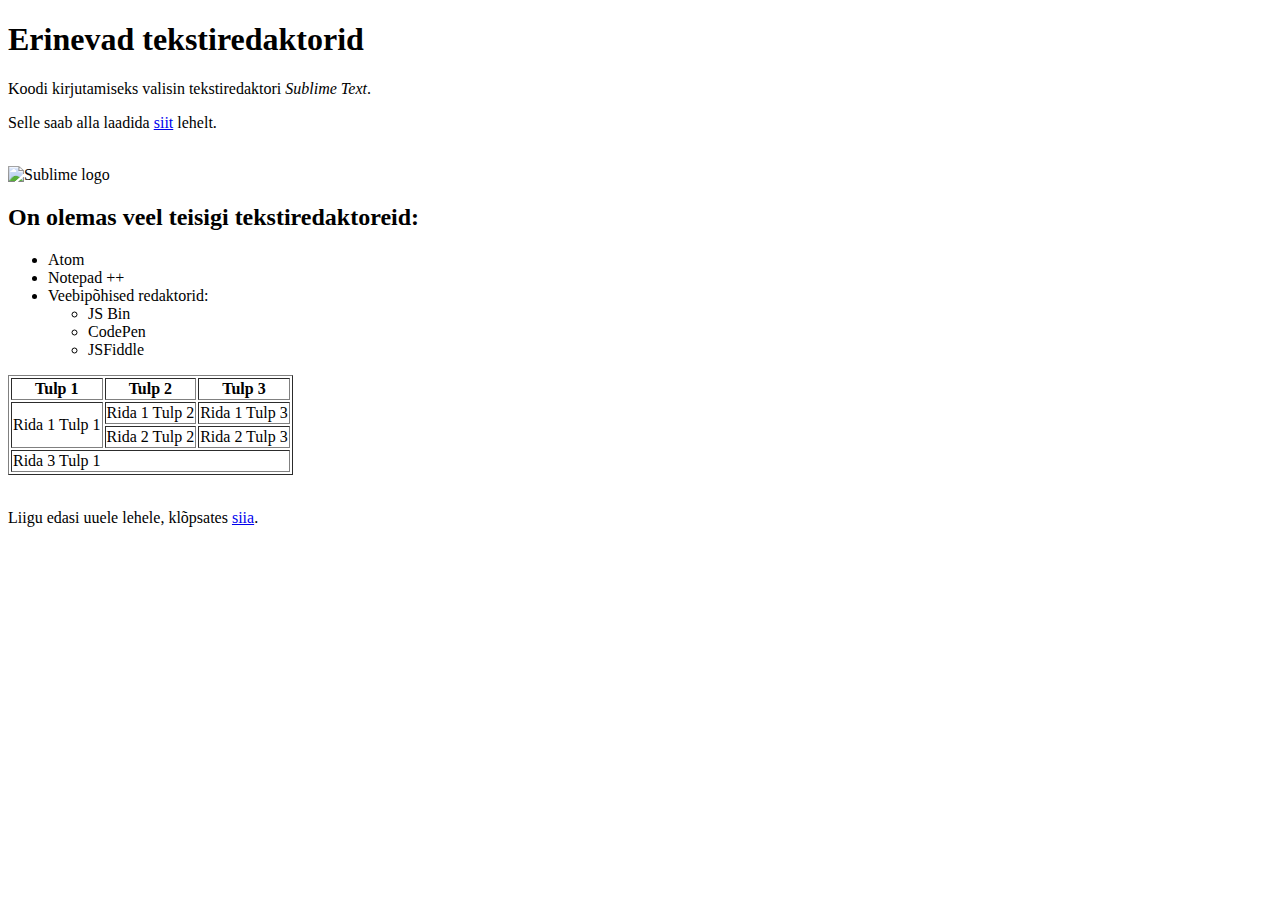
==== index.html @ e7032a9f "123" ====
<!DOCTYPE html>
<html>
<head>
<title>Tekstiredaktorid</title>
</head>
<body>

	<h1>Erinevad tekstiredaktorid</h1>
	<p>Koodi kirjutamiseks valisin tekstiredaktori <i>Sublime Text</i>.</p>
	<p>Selle saab alla laadida <a href="https://www.sublimetext.com/" target="_blank">siit</a> lehelt.</p>
	<br />
	<img
		src="https://cdn.iconscout.com/icon/free/png-256/sublime-439588.png"
		alt="Sublime logo"
	/>

	<h2>On olemas veel teisigi tekstiredaktoreid: </h2>
	<ul>
		<li>Atom</li>
		<li>Notepad ++</li>
		<li>Veebipõhised redaktorid:</li>
			<ul>
				<li>JS Bin</li>
				<li>CodePen</li>
				<li>JSFiddle</li>
			</ul>
	</ul>

	<table border = "1">
        <tr>
            <th>Tulp 1</th>
            <th>Tulp 2</th>
            <th>Tulp 3</th>
        </tr>
        <tr>
            <td rowspan = "2">Rida 1 Tulp 1</td>
            <td>Rida 1 Tulp 2</td>
            <td>Rida 1 Tulp 3</td>
        </tr>
        <tr>
            <td>Rida 2 Tulp 2</td>
            <td>Rida 2 Tulp 3</td>
        </tr>
        <tr>
            <td colspan = "3">Rida 3 Tulp 1</td>
        </tr>
    </table>

    <br />

    <p>Liigu edasi uuele lehele, klõpsates <a href="./uus_leht.html">siia</a>.</p>

</body>
</html>
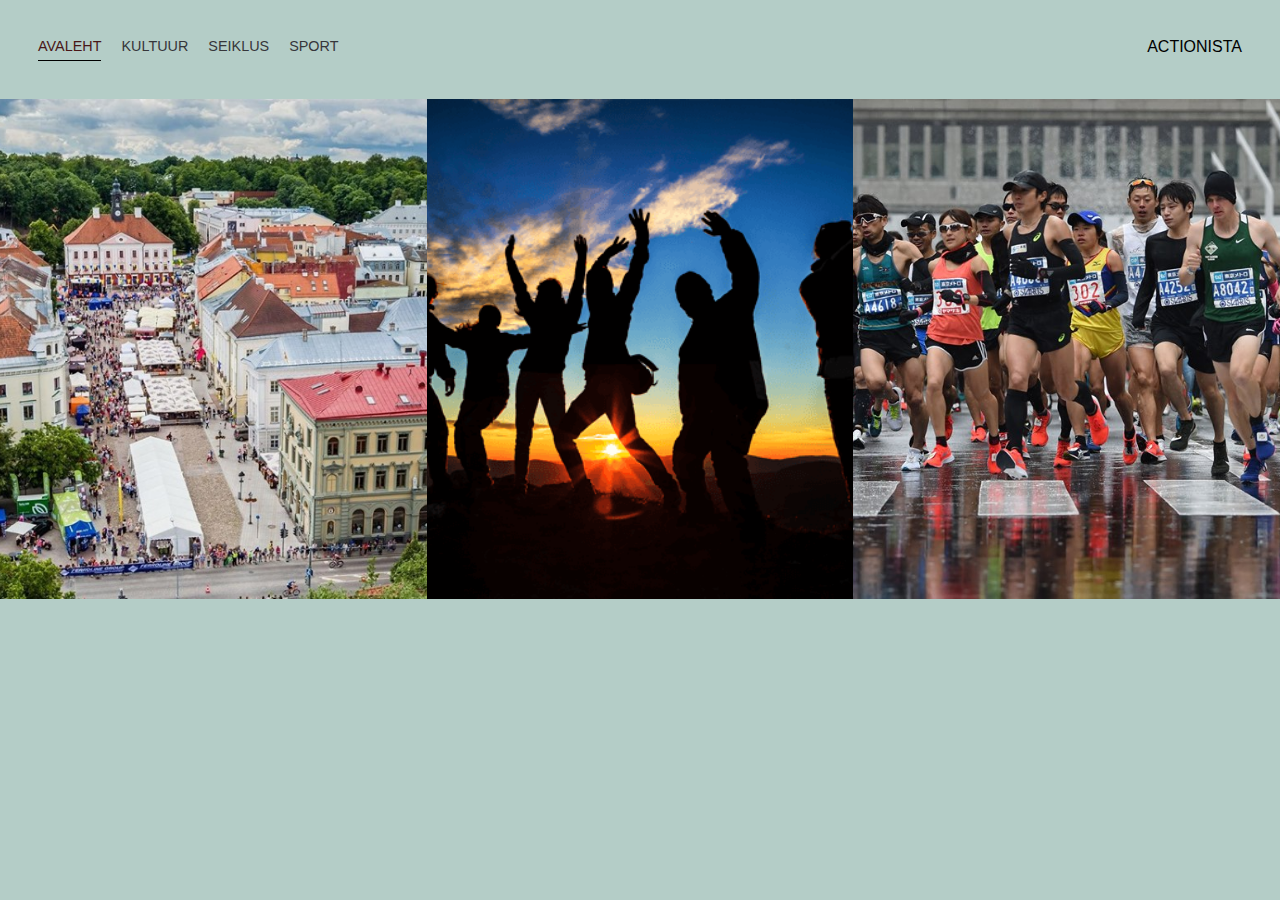
==== commit aed9ac0b: "korrastan kaustasid" ====
--- a/index.html
+++ b/index.html
@@ -1,54 +1,90 @@
 <!DOCTYPE html>
-<html>
+<html lang='et'>
+
 <head>
-<title>Tekstiredaktorid</title>
+  <meta charset='UTF-8'>
+  <title>ACTIONISTA</title>
+  <link href="https://fonts.googleapis.com/css?family=Lato" rel="stylesheet">
+  <link rel="stylesheet" href="styles.css">
 </head>
+
 <body>
+  <div class="container">
+    <div class="navi_ymbris">
+      <div class="vasask_pool">
+        <div class="navi_linkide_ymbris navi_link_aktiivne">
+          <a href="index.html">Avaleht</a>
+        </div>
 
-	<h1>Erinevad tekstiredaktorid</h1>
-	<p>Koodi kirjutamiseks valisin tekstiredaktori <i>Sublime Text</i>.</p>
-	<p>Selle saab alla laadida <a href="https://www.sublimetext.com/" target="_blank">siit</a> lehelt.</p>
-	<br />
-	<img
-		src="https://cdn.iconscout.com/icon/free/png-256/sublime-439588.png"
-		alt="Sublime logo"
-	/>
+        <div class="navi_linkide_ymbris">
+          <a href="kultuur.html">Kultuur</a>
+        </div>
 
-	<h2>On olemas veel teisigi tekstiredaktoreid: </h2>
-	<ul>
-		<li>Atom</li>
-		<li>Notepad ++</li>
-		<li>Veebipõhised redaktorid:</li>
-			<ul>
-				<li>JS Bin</li>
-				<li>CodePen</li>
-				<li>JSFiddle</li>
-			</ul>
-	</ul>
+        <div class="navi_linkide_ymbris">
+          <a href="Seiklus.html">Seiklus</a>
+        </div>
 
-	<table border = "1">
-        <tr>
-            <th>Tulp 1</th>
-            <th>Tulp 2</th>
-            <th>Tulp 3</th>
-        </tr>
-        <tr>
-            <td rowspan = "2">Rida 1 Tulp 1</td>
-            <td>Rida 1 Tulp 2</td>
-            <td>Rida 1 Tulp 3</td>
-        </tr>
-        <tr>
-            <td>Rida 2 Tulp 2</td>
-            <td>Rida 2 Tulp 3</td>
-        </tr>
-        <tr>
-            <td colspan = "3">Rida 3 Tulp 1</td>
-        </tr>
-    </table>
+        <div class="navi_linkide_ymbris">
+          <a href="sport.html">Sport</a>
+        </div>
 
-    <br />
+      </div>
+      <div class="parem_pool">
+        <div class="brand">
+          ACTIONISTA
+        </div>
+      </div>
+  </div>
 
-    <p>Liigu edasi uuele lehele, klõpsates <a href="./uus_leht.html">siia</a>.</p>
+    
+    </div>
+    <div class="sisu_ymbris">
+      <div class="avalehe_elementide_ymbris">
+        <div class="avalehe_elemendi_ymbris">
+          <div class="avalehe-img-background" style="background-image:url(images/kultuur.jpg)"></div>
+          <a href="kultuur.html">
+          <div class="pildi_teksti_ymbris">
+            <div class="subtitle">Avasta üliõpilaslinnas peituvaid kultuurirajatisi.</div>
+          </div>
+          </a>
+        </div>
 
+        <div class="avalehe_elemendi_ymbris"> 
+          <div class="avalehe-img-background" style="background-image:url(images/seiklus.png)"></div>
+          <a href="Seiklus.html">
+          <div class="pildi_teksti_ymbris">
+            <div class="subtitle">Elu on seiklus. Tutvu põnevate tegevustega.</div>
+          </div>
+          </a>
+        </div>
+
+        <div class="avalehe_elemendi_ymbris">
+          <div class="avalehe-img-background" style="background-image:url(images/sport.jpg)"></div>
+          <a href="sport.html">
+          <div class="pildi_teksti_ymbris">
+            <div class="subtitle">Tartu  linna ja Tartumaa sportimisvõimalused.</div>
+            </div>
+          </a>
+          </div>
+        </div>
+    </div>
+
+
+<script>
+  const avaleheItems = document.querySelectorAll('.avalehe_elemendi_ymbris');
+
+  avaleheItems.forEach(avaleheItem => {
+    avaleheItem.addEventListener('mouseover', () => {
+      console.log(avaleheItem.childNodes[1].classList)
+      avaleheItem.childNodes[1].classList.add('image-blur');
+    });
+
+    avaleheItem.addEventListener('mouseout', () => {
+      console.log(avaleheItem.childNodes[1].classList)
+      avaleheItem.childNodes[1].classList.remove('image-blur');
+    });
+  });
+
+</script>
 </body>
-</html>
+</html>--- a/styles.css
+++ b/styles.css
@@ -0,0 +1,122 @@
+body {
+  font-family: "Roboto", sans-serif;
+  margin: 0px;
+  background-color: rgb(180, 205, 199);
+}
+
+.container {
+  display: grid;
+  grid-template-columns: 1fr;
+}
+
+.navi_ymbris {
+  display: flex;
+  justify-content: space-between;
+  padding: 38px;
+}
+
+.vasask_pool {
+  display: flex;
+}
+
+.navi_ymbris > .vasask_pool > div {
+  margin-right: 20px;
+  text-transform: uppercase;
+  font-size: 0.9rem;
+}
+
+.navi_linkide_ymbris {
+  height: 22px;
+  border-bottom: 1px solid transparent;
+  transition: border-bottom 0.5s;
+}
+
+.navi_link_aktiivne {
+  border-bottom: 1px solid black;
+}
+
+.navi_link_aktiivne a {
+  color: rgb(73, 23, 23) !important;
+}
+
+.navi_linkide_ymbris a {
+  color: hsl(240, 3%, 22%);
+  text-decoration: none;
+  transition: color 0.5s;
+}
+
+.navi_linkide_ymbris:hover {
+  border-bottom: 1px solid black;
+}
+
+.navi_linkide_ymbris a:hover {
+  color: rgb(0, 0, 0);
+}
+
+.avalehe_elementide_ymbris {
+  display: grid;
+  grid-template-columns: 1fr 1fr 1fr;
+}
+
+.avalehe_elemendi_ymbris {
+  position: relative;
+}
+
+.avalehe-img-background {
+  background-size: cover;
+  background-position: center;
+  background-repeat: no-repeat;
+  height: 500px;
+  width: 100%;
+}
+
+.pildi_teksti_ymbris {
+  position: absolute;
+  top: 0;
+  display: flex;
+  flex-direction: column;
+  justify-content: center;
+  align-items: center;
+  height: 100%;
+  text-align: center;
+  padding-left: 100px;
+  padding-right: 100px;
+}
+
+.pildi_teksti_ymbris .subtitle {
+  transition: 1s;
+  color: transparent;
+}
+
+.image-blur {
+  transition: 1s;
+  filter: brightness(10%);
+}
+
+.pildi_teksti_ymbris:hover .subtitle {
+  color: lightseagreen;
+  font-weight: 600;
+}
+
+.kahe_tulba_sisu_ymbris {
+  display: grid;
+  grid-template-columns: 1fr 1fr;
+}
+
+.vahelehtede_pildi_ymbris img {
+  width: 100%;
+}
+
+.vahelehe-sisu_ymbris {
+  padding: 30px;
+}
+
+.vahelehe-sisu_ymbris h1 {
+  color: lightseagreen;
+  font-weight: bolder;
+}
+
+.vahelehe-sisu_ymbris h2 {
+  color: lightseagreen;
+  font-weight: lighter;
+}
